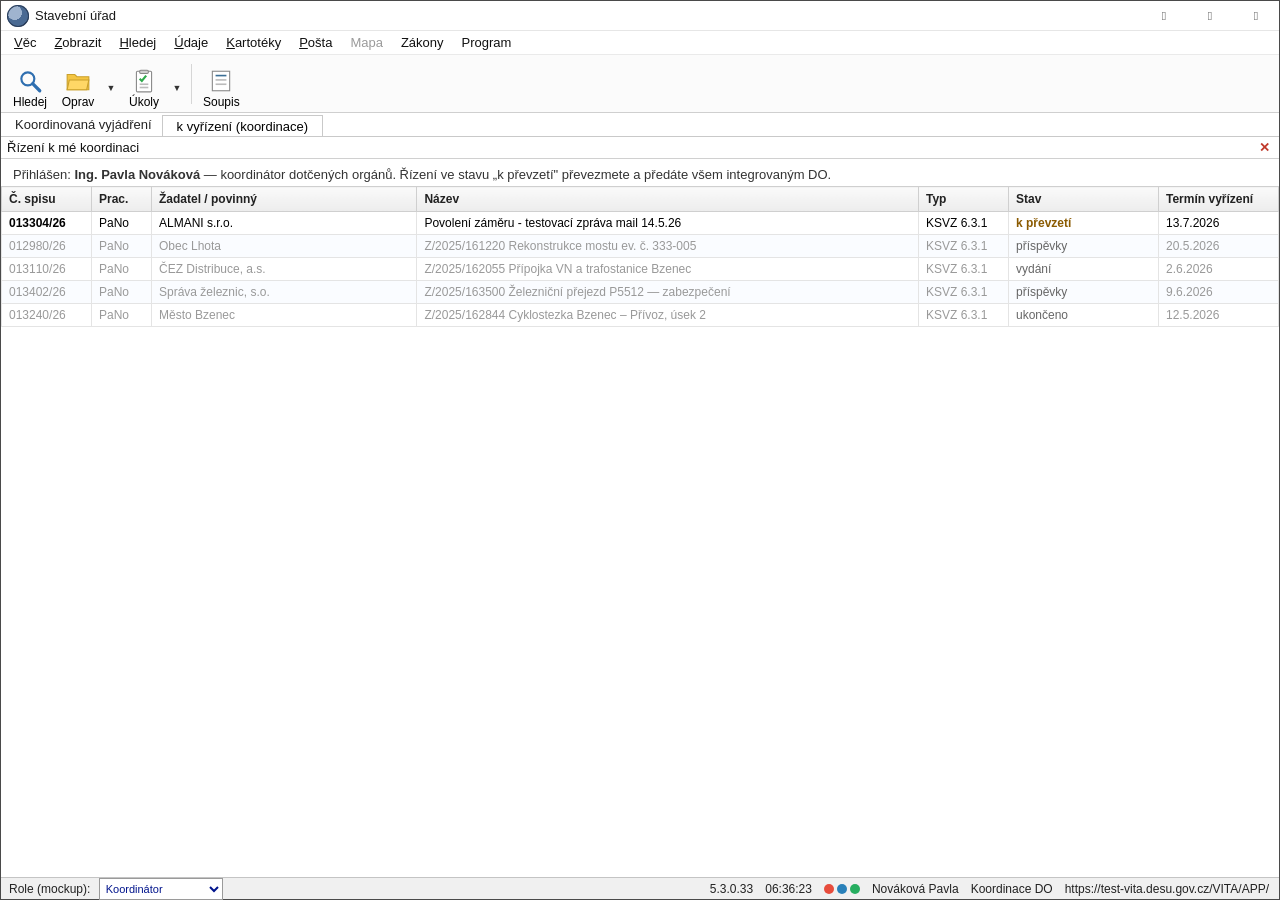
==== pages/koordinator.html @ b45edbf4 "Add files via upload" ====
<!DOCTYPE html>
<html lang="cs">
<head>
<meta charset="UTF-8">
<meta name="viewport" content="width=device-width, initial-scale=1.0">
<title>Koordinovaná vyjádření – přehled (mockup)</title>
<link rel="stylesheet" href="../assets/css/vita.css">
<style>
  .wl-area { flex:1 1 auto; overflow:auto; background:#fff; padding:0; }
  .wl-head { padding:8px 12px 4px; font-size:13px; color:#333; }
  table.grid.wl tbody tr.active { cursor:pointer; }
  table.grid.wl tbody tr.active:hover { background:#eef5fd; }
  table.grid.wl tbody tr.inactive td { color:#999; }
  .wl-stav-k { color:#8a5a00; font-weight:bold; }
  .wl-stav-ke { color:#1f6b1f; font-weight:bold; }
  .wl-stav-ok { color:#1f4e88; font-weight:bold; }
  .wl-stav-x { color:#666; }
</style>
</head>
<body>
<div class="app-window">

  <div class="titlebar">
    <div class="logo"></div>
    <div class="title">Stavební úřad</div>
    <div class="win-controls">
      <button title="Minimalizovat">&#xE921;</button>
      <button title="Maximalizovat">&#xE922;</button>
      <button class="close" title="Zavřít">&#xE8BB;</button>
    </div>
  </div>

  <div class="menubar">
    <div class="menu-item"><u>V</u>ěc</div>
    <div class="menu-item"><u>Z</u>obrazit</div>
    <div class="menu-item"><u>H</u>ledej</div>
    <div class="menu-item"><u>Ú</u>daje</div>
    <div class="menu-item"><u>K</u>artotéky</div>
    <div class="menu-item"><u>P</u>ošta</div>
    <div class="menu-item disabled">Mapa</div>
    <div class="menu-item">Zákony</div>
    <div class="menu-item">Program</div>
  </div>

  <div class="toolbar">
    <div class="tbtn"><svg viewBox="0 0 24 24"><circle cx="10" cy="10" r="6" fill="none" stroke="#2f6fb0" stroke-width="2"/><line x1="14.5" y1="14.5" x2="21" y2="21" stroke="#2f6fb0" stroke-width="3" stroke-linecap="round"/></svg><span class="lbl">Hledej</span></div>
    <div class="tbtn"><svg viewBox="0 0 24 24"><path d="M2 6 h7 l2 2 h11 v12 H2 Z" fill="#f4c542" stroke="#caa02b"/><path d="M4 11 h18 l-2 9 H2 Z" fill="#ffd766" stroke="#caa02b"/></svg><span class="lbl">Oprav</span></div>
    <div class="tb-drop">&#9660;</div>
    <div class="tbtn" title="Úkoly"><svg viewBox="0 0 24 24"><rect x="5" y="3" width="14" height="19" rx="1" fill="#fff" stroke="#888"/><rect x="8" y="2" width="8" height="3" rx="1" fill="#cfcfcf" stroke="#888"/><path d="M8 10 l2 2 4-5" fill="none" stroke="#2faa4c" stroke-width="2"/><line x1="8" y1="15" x2="16" y2="15" stroke="#bbb" stroke-width="1.5"/><line x1="8" y1="18" x2="16" y2="18" stroke="#bbb" stroke-width="1.5"/></svg><span class="lbl">Úkoly</span></div>
    <div class="tb-drop">&#9660;</div>
    <div class="tb-sep"></div>
    <div class="tbtn" title="Soupis"><svg viewBox="0 0 24 24"><rect x="4" y="3" width="16" height="18" fill="#fff" stroke="#888"/><line x1="7" y1="7" x2="17" y2="7" stroke="#3a6e95" stroke-width="1.5"/><line x1="7" y1="11" x2="17" y2="11" stroke="#bbb" stroke-width="1.5"/><line x1="7" y1="15" x2="17" y2="15" stroke="#bbb" stroke-width="1.5"/></svg><span class="lbl">Soupis</span></div>
  </div>

  <div class="tabstrip">
    <div class="crumb">Koordinovaná vyjádření</div>
    <div class="tab active">k vyřízení (koordinace)</div>
  </div>

  <div class="panel-head">
    <div class="ph-title">Řízení k mé koordinaci</div>
    <div class="ph-close" title="Zpět na úvod" onclick="location.href='../index.html'">&#10005;</div>
  </div>

  <div class="wl-area">
    <div class="wl-head" id="wlWho">Přihlášen: koordinátor dotčených orgánů.</div>
    <table class="grid wl">
      <thead><tr>
        <th style="width:90px">Č. spisu</th>
        <th style="width:60px">Prac.</th>
        <th style="min-width:170px">Žadatel / povinný</th>
        <th style="min-width:300px">Název</th>
        <th style="width:90px">Typ</th>
        <th style="width:150px">Stav</th>
        <th style="width:120px">Termín vyřízení</th>
      </tr></thead>
      <tbody id="wlBody"></tbody>
    </table>
  </div>

  <div class="statusbar">
    <div class="sb-left"><span class="role-switch">Role&nbsp;(mockup):&nbsp;<select onchange="vitaRoleSwitch(this.value)"><option value="uradnik">Stavební úředník</option><option value="koordinator" selected>Koordinátor</option><option value="prispevatel">Přispěvatel (PAK)</option><option value="prispevatel2">Přispěvatel 2 (HYG)</option></select></span></div>
    <div class="sb-right">
      <span>5.3.0.33</span>
      <span id="clock">0:00:00</span>
      <span class="sb-dots"><span class="sb-dot" style="background:#e74c3c"></span><span class="sb-dot" style="background:#2980b9"></span><span class="sb-dot" style="background:#27ae60"></span></span>
      <span id="sbCoord">Nováková Pavla</span>
      <span>Koordinace DO</span>
      <span>https://test-vita.desu.gov.cz/VITA/APP/</span>
    </div>
  </div>
</div>

<div class="toast" id="toast"></div>
<script src="../assets/js/vita.js"></script>
<script>
/* stav aktivního řízení ze sdíleného úložiště */
function kvStore(){ try{ var s=localStorage.getItem('vita_kv_state'); if(s) return JSON.parse(s); }catch(e){} return null; }
function kvFaze(){ var o=kvStore(); return (o&&o.faze)||'predano'; }
var USEKY=['PAK','OVZ','ZPF','LES','ODP','ZAV','PAM','HYG','UUP'];
function prispAgg(o){
  var pr=(o&&o.prisp)||{}, removed=(o&&o.removedDO)||[], extra=(o&&o.extraDO)||[];
  var list=USEKY.concat(extra.map(function(d){ return d.usek; }));
  var total=0, podOk=0, done=0, paraf=0;
  list.forEach(function(u){ if(removed.indexOf(u)>=0) return; total++; var p=pr[u]; if(!p) return; if(p.pod==='ok') podOk++; if(p.vyrizeno||p.fikce) done++; if(p.paraf||p.fikce) paraf++; });
  return { allPodOk:(total>0 && podOk===total), allDone:(total>0 && done===total), allParaf:(total>0 && paraf===total) };
}
function aktivniStav(){
  var o=kvStore();
  if(o && o.prerus) return {cls:'wl-stav-k', txt:'výzva'};
  if(o && o.kvVydano) return {cls:'wl-stav-ok', txt:'vydáno'};
  var a=prispAgg(o);
  if(a.allParaf) return {cls:'wl-stav-ok', txt:'vydání'};
  if(a.allPodOk || (o&&o.zahajeniZpusob)) return {cls:'wl-stav-ke', txt:'příspěvky'};
  var f=kvFaze();
  var fi=['zalozeno','predano','prideleno','kontrola','vyjadreni'].indexOf(f);
  return (fi>=2) ? {cls:'wl-stav-ke', txt:'předáno ke kontrole'} : {cls:'wl-stav-k', txt:'k převzetí'};
}

/* přihlášený koordinátor = ten, kterému úředník předal řízení */
var __st = kvStore();
var COORD = (__st && __st.coord) ? __st.coord : 'Ing. Pavla Nováková';
function stripTitle(n){ return n.replace(/^(Ing\.|Mgr\.|Bc\.|JUDr\.|MUDr\.|PhDr\.)\s*/,'').trim(); }
function initials(n){
  var p=stripTitle(n).split(/\s+/);
  function two(w){ return w ? (w.charAt(0).toUpperCase()+(w.charAt(1)||'').toLowerCase()) : ''; }
  return two(p[0])+two(p[1]||'');
}
function surnameFirst(n){ var p=stripTitle(n).split(/\s+/); return p.length>=2 ? (p[p.length-1]+' '+p[0]) : stripTitle(n); }
var PRAC = initials(COORD);
document.getElementById('wlWho').innerHTML='Přihlášen: <b>'+COORD+'</b> — koordinátor dotčených orgánů. Řízení ve stavu „k převzetí" převezmete a předáte všem integrovaným DO.';
document.getElementById('sbCoord').textContent=surnameFirst(COORD);

/* ilustrační (neaktivní) řízení + jedno aktivní (předané úředníkem) */
var ROWS = [
  { aktiv:true,  sp:'013304/26', prac:'PaNo', zad:'ALMANI s.r.o.',        nazev:'Povolení záměru - testovací zpráva mail 14.5.26', typ:'KSVZ 6.3.1', termin:'13.7.2026' },
  { aktiv:false, sp:'012980/26', prac:'PaNo', zad:'Obec Lhota',            nazev:'Z/2025/161220 Rekonstrukce mostu ev. č. 333-005', typ:'KSVZ 6.3.1', stav:'příspěvky', termin:'20.5.2026' },
  { aktiv:false, sp:'013110/26', prac:'PaNo', zad:'ČEZ Distribuce, a.s.',  nazev:'Z/2025/162055 Přípojka VN a trafostanice Bzenec', typ:'KSVZ 6.3.1', stav:'vydání',    termin:'2.6.2026' },
  { aktiv:false, sp:'013402/26', prac:'PaNo', zad:'Správa železnic, s.o.', nazev:'Z/2025/163500 Železniční přejezd P5512 — zabezpečení', typ:'KSVZ 6.3.1', stav:'příspěvky', termin:'9.6.2026' },
  { aktiv:false, sp:'013240/26', prac:'PaNo', zad:'Město Bzenec',          nazev:'Z/2025/162844 Cyklostezka Bzenec – Přívoz, úsek 2', typ:'KSVZ 6.3.1', stav:'ukončeno',  termin:'12.5.2026' }
];

function render(){
  var tb=document.getElementById('wlBody'); tb.innerHTML='';
  ROWS.forEach(function(r){
    var tr=document.createElement('tr');
    if(r.aktiv){
      var s=aktivniStav();
      tr.className='active';
      tr.onclick=function(){ location.href='zahajeni-rizeni.html?role=koordinator&cj=DESU/013304/26&vec='+encodeURIComponent(r.nazev); };
      tr.innerHTML='<td><b>'+r.sp+'</b></td><td>'+PRAC+'</td><td>'+r.zad+'</td><td>'+r.nazev+'</td><td>'+r.typ+'</td>'+
        '<td><span class="'+s.cls+'">'+s.txt+'</span></td><td>'+r.termin+'</td>';
    } else {
      tr.className='inactive';
      tr.innerHTML='<td>'+r.sp+'</td><td>'+PRAC+'</td><td>'+r.zad+'</td><td>'+r.nazev+'</td><td>'+r.typ+'</td>'+
        '<td><span class="wl-stav-x">'+r.stav+'</span></td><td>'+r.termin+'</td>';
    }
    tb.appendChild(tr);
  });
}
render();
</script>
</body>
</html>
---- assets/css/vita.css ----
/* ====== Základní reset a klasický Win32 / VCL vzhled ====== */
  * { box-sizing: border-box; }
  html, body {
    margin: 0; padding: 0;
    height: 100%;
    font-family: "Segoe UI", Tahoma, "MS Sans Serif", sans-serif;
    font-size: 13px;
    color: #000;
    background: #c8c8c8;
    -webkit-font-smoothing: antialiased;
  }

  /* Okno aplikace */
  .app-window {
    display: flex;
    flex-direction: column;
    height: 100vh;
    background: #ffffff;
    border: 1px solid #4a4a4a;
  }

  /* ---- Titulkový pruh (Windows 10 styl: světlý) ---- */
  .titlebar {
    display: flex;
    align-items: center;
    height: 30px;
    background: #ffffff;
    border-bottom: 1px solid #e6e6e6;
    flex: 0 0 auto;
    user-select: none;
  }
  .titlebar .logo {
    width: 22px; height: 22px; margin: 0 6px 0 6px;
    border-radius: 50%;
    background:
      radial-gradient(circle at 35% 35%, #9fb4cf 0 35%, #4a6a93 36% 70%, #2b3f5c 71% 100%);
    box-shadow: inset 0 0 0 1px #2b3f5c;
    cursor: pointer;
  }
  .titlebar .title { font-size: 13px; color: #1a1a1a; }
  .titlebar .win-controls { margin-left: auto; display: flex; }
  .titlebar .win-controls button {
    width: 46px; height: 30px; border: 0; background: transparent;
    font-family: "Segoe MDL2 Assets", "Segoe UI Symbol", sans-serif;
    font-size: 12px; color: #444; cursor: default;
  }
  .titlebar .win-controls button:hover { background: #e5e5e5; }
  .titlebar .win-controls button.close:hover { background: #e81123; color: #fff; }

  /* ---- Menu ---- */
  .menubar {
    display: flex;
    height: 24px;
    background: #ffffff;
    border-bottom: 1px solid #eaeaea;
    flex: 0 0 auto;
    padding-left: 4px;
    user-select: none;
  }
  .menubar .menu-item {
    padding: 3px 9px;
    font-size: 13px;
    color: #111;
    cursor: default;
    line-height: 18px;
  }
  .menubar .menu-item:hover { background: #cde2f7; outline: 1px solid #7da2ce; }
  .menubar .menu-item.disabled { color: #9a9a9a; }
  .menubar .menu-item.disabled:hover { background: transparent; outline: none; }

  /* ---- Toolbar (ikony s popiskem) ---- */
  .toolbar {
    display: flex;
    align-items: flex-end;
    gap: 2px;
    height: 58px;
    background: #fbfbfb;
    border-bottom: 1px solid #cfcfcf;
    padding: 3px 6px 2px 6px;
    flex: 0 0 auto;
    user-select: none;
  }
  .tbtn {
    display: flex; flex-direction: column; align-items: center; justify-content: flex-end;
    min-width: 46px; height: 52px; padding: 2px 4px 1px;
    border: 1px solid transparent;
    background: transparent; cursor: default;
    font-size: 12px; color: #000;
  }
  .tbtn:hover { border-color: #7da2ce; background: #e9f2fb; }
  .tbtn.active { border-color: #b5b5b5; background: #e3e3e3; box-shadow: inset 0 0 0 1px #fff; }
  .tbtn svg { width: 26px; height: 26px; margin-bottom: 2px; }
  .tbtn .lbl { line-height: 12px; }
  .tb-drop {
    width: 16px; height: 52px; align-self: flex-end;
    display: flex; align-items: flex-end; justify-content: center; padding-bottom: 16px;
    border: 1px solid transparent; cursor: default; color: #333; font-size: 9px;
  }
  .tb-drop:hover { border-color: #7da2ce; background: #e9f2fb; }
  .tb-sep { width: 1px; align-self: center; height: 40px; background: #d6d6d6; margin: 0 4px; }

  /* ---- Záložka / drobečková navigace ---- */
  .tabstrip {
    display: flex; align-items: stretch;
    height: 24px; background: #ffffff; flex: 0 0 auto;
    border-bottom: 1px solid #c9c9c9;
    padding-left: 4px; user-select: none;
  }
  .tabstrip .crumb {
    display: flex; align-items: center; padding: 0 10px; font-size: 13px; color: #222;
  }
  .tabstrip .tab {
    display: flex; align-items: center; padding: 0 14px; font-size: 13px;
    background: #eef1f4; border: 1px solid #c9c9c9; border-bottom: 0;
    margin-top: 2px;
  }
  .tabstrip .tab.active { background: #ffffff; }

  /* ---- Panel řízení ---- */
  .panel-head {
    display: flex; align-items: center;
    height: 22px; background: #ffffff; border-bottom: 1px solid #d0d0d0;
    padding: 0 6px; flex: 0 0 auto; user-select: none;
  }
  .panel-head .ph-title { font-size: 13px; color: #111; }
  .panel-head .ph-close {
    margin-left: auto; width: 18px; height: 18px; display: flex; align-items: center; justify-content: center;
    color: #c0392b; cursor: default; font-weight: bold;
  }
  .panel-head .ph-close:hover { background: #f3d6d3; }

  /* ---- Obsah formuláře ---- */
  .form-area {
    flex: 1 1 auto;
    overflow: auto;
    background: #ffffff;
    padding: 14px 18px 18px 14px;
  }

  /* horní řádek spis. zn. */
  .row { display: flex; align-items: center; gap: 6px; margin-bottom: 8px; }
  .lbl-plain { color: #000; }
  .lbl-right { margin-left: auto; }

  input[type=text], select {
    font-family: inherit; font-size: 13px; color: #00148c;
    background: #ffffff; border: 1px solid #7f9db9;
    height: 22px; padding: 0 4px;
  }
  input[type=text]:focus, select:focus { outline: 1px solid #2f6fb0; }
  input.readonly { background: #eef0f2; color: #333; }

  /* tlačítka VCL */
  .btn {
    font-family: inherit; font-size: 13px; color: #000;
    background: linear-gradient(#fdfdfd, #e7e7e7);
    border: 1px solid #8a8a8a; border-radius: 2px;
    min-height: 22px; padding: 1px 10px; cursor: default;
  }
  .btn:hover { background: linear-gradient(#ffffff, #e0ecf8); border-color: #5a87c0; }
  .btn:active { background: #dfe7ef; }
  .btn.sm { min-height: 20px; padding: 0 7px; font-size: 12px; }
  .btn.icon { min-width: 26px; padding: 1px 4px; }
  /* příkazové tlačítko ve stylu předlohy (DSŘ – Zobrazit BPP) */
  .btn-cmd {
    font-family: inherit; font-size: 13px; color: #000;
    background: #e9e9e9; border: 1px solid #adadad; border-radius: 2px;
    padding: 7px 20px; cursor: pointer; line-height: 1;
  }
  .btn-cmd:hover { background: #e5f0fb; border-color: #5a87c0; }
  .btn-cmd:active { background: #d8e6f5; }

  .fld-label-btn {
    width: 132px; text-align: center;
    background: linear-gradient(#fafafa, #e6e6e6);
    border: 1px solid #9a9a9a; border-radius: 2px;
    min-height: 24px; cursor: default; font-size: 13px; color: #000;
    display: flex; align-items: center; justify-content: center; padding: 0 6px;
  }
  .fld-label-btn:hover { background: linear-gradient(#ffffff, #e0ecf8); border-color: #5a87c0; }
  .fld-label-btn u { text-underline-offset: 1px; }

  .fee { font-weight: bold; color: #111; }

  /* tabulka řádků (stavba, zástupci, …) */
  .field-rows { margin-top: 10px; }
  .field-row {
    display: flex; align-items: stretch; gap: 8px; margin-bottom: 7px;
  }
  .field-row .val {
    flex: 1 1 auto; min-height: 24px;
    border: 1px solid #7f9db9; background: #ffffff;
    padding: 2px 6px; display: flex; align-items: center;
    font-size: 13px; color: #00148c; font-weight: bold;
  }
  .field-row .val.empty { color: #777; font-weight: normal; }
  .field-row .val.placeholder { color: #9a9a9a; font-weight: normal; font-style: italic; }

  /* zvýraznění nově integrovaného DO řádku */
  .field-row.do-row .fld-label-btn {
    background: linear-gradient(#eaf4ff, #cfe6fb);
    border-color: #3b7fc4; color: #0b3d6b; font-weight: bold;
  }
  .field-row.do-row .val { border-color: #3b7fc4; cursor: pointer; }
  .field-row.do-row .val:hover { background: #f3f9ff; }

  .do-summary-chips { display: flex; flex-wrap: wrap; gap: 5px; align-items: center; }
  .chip {
    font-size: 11px; font-weight: normal; padding: 1px 7px; border-radius: 9px;
    border: 1px solid; line-height: 15px;
  }
  .chip.req   { background: #fff4e0; border-color: #e0a83c; color: #8a5a00; }
  .chip.ok    { background: #e3f6e3; border-color: #4caa4c; color: #1f6b1f; }
  .chip.cond  { background: #e4eefb; border-color: #4a82c4; color: #1f4e88; }
  .chip.no    { background: #fbe3e3; border-color: #c44a4a; color: #8a1f1f; }
  .chip.none  { background: #f0f0f0; border-color: #aaa; color: #555; }

  /* Termíny */
  h3.section { font-size: 13px; font-weight: bold; margin: 18px 0 8px; }
  .term-row { display: flex; align-items: center; gap: 10px; margin-bottom: 8px; }
  .term-row label { width: 150px; }
  .signature { margin-top: 22px; color: #222; }

  /* ---- Status bar ---- */
  .statusbar {
    display: flex; align-items: center; height: 22px;
    background: #f0f0f0; border-top: 1px solid #c4c4c4;
    font-size: 12px; color: #222; flex: 0 0 auto; user-select: none;
  }
  .statusbar .sb-left { padding: 0 8px; }
  .statusbar .sb-right { margin-left: auto; display: flex; align-items: center; gap: 12px; padding: 0 10px; }
  .statusbar .sb-dots { display: flex; gap: 3px; }
  .statusbar .sb-dot { width: 10px; height: 10px; border-radius: 50%; }

  /* ====== MODÁLNÍ OKNO ====== */
  .overlay {
    position: fixed; inset: 0; background: rgba(0,0,0,.18);
    display: none; align-items: center; justify-content: center; z-index: 50;
  }
  .overlay.show { display: flex; }
  .modal {
    width: 1080px; max-width: 96vw; max-height: 92vh;
    background: #ffffff; border: 1px solid #4a4a4a;
    box-shadow: 0 6px 26px rgba(0,0,0,.35);
    display: flex; flex-direction: column;
  }
  .modal .m-title {
    display: flex; align-items: center; height: 28px;
    background: linear-gradient(#3a6ea5, #2c5380); color: #fff;
    padding: 0 8px; font-size: 13px; user-select: none;
  }
  .modal .m-title .m-x {
    margin-left: auto; width: 22px; height: 20px; display: flex; align-items: center; justify-content: center;
    cursor: default; border-radius: 2px;
  }
  .modal .m-title .m-x:hover { background: #e81123; }
  .modal .m-toolbar {
    display: flex; align-items: center; gap: 6px; padding: 6px 8px;
    border-bottom: 1px solid #d3d3d3; background: #f6f6f6; flex-wrap: wrap;
  }
  .modal .m-body { padding: 0; overflow: auto; flex: 1 1 auto; background:#fff; }
  .modal .m-foot {
    display: flex; align-items: center; gap: 8px; padding: 8px 10px;
    border-top: 1px solid #d3d3d3; background: #f6f6f6;
  }
  .modal .m-foot .legend { display:flex; gap:8px; align-items:center; font-size:11px; color:#444; flex-wrap:wrap; }
  .modal .m-foot .right { margin-left: auto; display: flex; gap: 8px; }

  /* tabulka DO */
  table.grid { width: 100%; border-collapse: collapse; font-size: 12px; }
  table.grid thead th {
    position: sticky; top: 0;
    background: linear-gradient(#fafafa, #ececec);
    border: 1px solid #cfcfcf; border-left: 0;
    padding: 5px 7px; text-align: left; font-weight: bold; color: #222; white-space: nowrap;
  }
  table.grid thead th:first-child { border-left: 1px solid #cfcfcf; }
  table.grid tbody td {
    border: 1px solid #e4e4e4; border-left: 0; padding: 4px 7px; vertical-align: top;
  }
  table.grid tbody td:first-child { border-left: 1px solid #e4e4e4; }
  table.grid tbody tr:nth-child(even) { background: #fafcff; }
  table.grid tbody tr.sel { background: #cde2f7 !important; outline: 1px solid #7da2ce; }
  table.grid tbody tr:hover { background: #eef5fd; }
  table.grid .sub { color: #777; font-size: 11px; }
  .status-badge {
    display: inline-block; font-size: 11px; padding: 1px 8px; border-radius: 9px; border: 1px solid; white-space: nowrap;
  }
  .s-none { background: #f0f0f0; border-color: #aaa; color: #555; }
  .s-sent { background: #fff4e0; border-color: #e0a83c; color: #8a5a00; }
  .s-fiction { background: #f1e7fb; border-color: #9a6fc4; color: #5a2f88; }
  .s-ok   { background: #e3f6e3; border-color: #4caa4c; color: #1f6b1f; }
  .s-cond { background: #e4eefb; border-color: #4a82c4; color: #1f4e88; }
  .s-no   { background: #fbe3e3; border-color: #c44a4a; color: #8a1f1f; }
  .deadline-warn { color: #b8860b; font-weight: bold; }
  .deadline-over { color: #c0392b; font-weight: bold; }

  .doc-link { color: #00148c; text-decoration: underline; cursor: default; }
  .doc-link:hover { color: #0b3d8c; }

  .checkbox { width: 14px; height: 14px; }

  /* malý dialog */
  .mini { width: 760px; }
  .mini .m-body { padding: 12px 14px; }
  .form-grid { display: grid; grid-template-columns: 160px 1fr; gap: 8px 12px; align-items: center; }
  .form-grid label { color: #222; }
  .form-grid input, .form-grid select, .form-grid textarea { width: 100%; }
  .form-grid textarea { font-family: inherit; font-size: 13px; border: 1px solid #7f9db9; min-height: 54px; padding: 4px; color: #00148c; }
  .hint { font-size: 11px; color: #666; margin: 6px 0 0; }
  .suggest-box { border: 1px solid #d7d7d7; max-height: 320px; overflow: auto; }
  .suggest-box .grp { background:#eef2f6; font-weight:bold; padding:4px 8px; font-size:12px; border-top:1px solid #dcdcdc; position:sticky; top:0;}
  .suggest-row { display: flex; align-items: flex-start; gap: 8px; padding: 5px 8px; border-bottom: 1px solid #f0f0f0; }
  .suggest-row:hover { background: #eef5fd; }
  .suggest-row .meta { font-size: 11px; color: #777; }
  .badge-jes { font-size:10px; background:#e3f6e3; border:1px solid #4caa4c; color:#1f6b1f; border-radius:8px; padding:0 6px; margin-left:6px;}
  .badge-zs  { font-size:10px; background:#fff4e0; border:1px solid #e0a83c; color:#8a5a00; border-radius:8px; padding:0 6px; margin-left:6px;}

  .toast {
    position: fixed; bottom: 34px; left: 50%; transform: translateX(-50%);
    background: #323232; color: #fff; padding: 8px 16px; border-radius: 4px; font-size: 12px;
    z-index: 99; opacity: 0; transition: opacity .2s; pointer-events: none;
  }
  .toast.show { opacity: .95; }

  /* ====== STAVBA modál – horizontální záložky ====== */
  .modal.stavba { width: 1180px; height: 664px; }
  .modal.stavba .m-body { display: flex; flex-direction: column; background:#ececec; padding:0; }
  .stavba-row .val { cursor: pointer; }
  .stavba-row .val:hover { background:#f3f9ff; }

  .htabs { display:flex; align-items:flex-end; background:#ececec; padding:6px 8px 0; border-bottom:1px solid #b9b9b9; }
  .htab { padding:4px 12px 4px; font-size:13px; border:1px solid #b9b9b9; border-bottom:0; background:#e0e0e0; margin-right:2px; position:relative; top:1px; cursor:default; }
  .htab:hover { background:#eaeaea; }
  .htab.active { background:#ececec; border-bottom:1px solid #ececec; padding-bottom:5px; }

  .stavba-wrap { flex:1 1 auto; display:flex; min-height:0; background:#ececec; }
  .spine { width:26px; background:#1f6fc9; display:flex; align-items:center; justify-content:center; }
  .spine span { writing-mode: vertical-rl; transform: rotate(180deg); color:#fff; font-size:13px; letter-spacing:.5px; }
  .stavba-panes { flex:1 1 auto; padding:16px 20px; overflow:auto; min-width:0; }
  .pane { height:100%; }

  /* combo boxy (klasické Win) */
  .combo { display:inline-flex; align-items:stretch; height:23px; border:1px solid #7f9db9; background:#fff; vertical-align:middle; }
  .combo input { border:0; outline:0; height:21px; padding:0 5px; font-size:13px; color:#000; background:transparent; min-width:0; width:100%; }
  .combo .cbtn { width:17px; display:flex; align-items:center; justify-content:center; background:linear-gradient(#f4f4f4,#d8d8d8); border-left:1px solid #9fb0c2; font-size:8px; color:#333; flex:0 0 auto; }
  .combo.wide { width:236px; } .combo.xwide { width:300px; }
  .hl { background:#2a6fc9; color:#fff; padding:0 2px; }

  /* místo stavby */
  .misto-grid { display:flex; gap:30px; height:100%; }
  .misto-left { width:430px; flex:0 0 auto; }
  .mrow { display:flex; align-items:center; gap:8px; margin-bottom:9px; }
  .mrow > label { width:42px; color:#000; }
  .mrow .num { width:54px; height:23px; border:1px solid #7f9db9; background:#fff; }
  .mrow .num2 { width:38px; height:23px; border:1px solid #7f9db9; background:#fff; }
  .lbl-cp { color:#000; }
  .misto-right { flex:1 1 auto; display:flex; flex-direction:column; min-width:0; }
  .subtabs { display:flex; }
  .subtab { padding:2px 14px; font-size:13px; border:1px solid #b9b9b9; border-bottom:0; background:#e0e0e0; margin-right:2px; cursor:default; }
  .subtab.active { background:#fff; }
  .parcel-grid { border:1px solid #9fb0c2; background:#fff; flex:1 1 auto; display:flex; flex-direction:column; min-height:230px; }
  .parcel-grid table.grid { flex:0 0 auto; }
  .parcel-grid table.grid thead th { background:linear-gradient(#fafafa,#e9e9e9); }
  .parcel-empty { padding:14px; color:#444; flex:1 1 auto; }
  .parcel-add { display:flex; gap:4px; padding:6px; border-top:1px solid #d6d6d6; background:#f6f6f6; }
  .parcel-add .num { height:21px; border:1px solid #7f9db9; background:#fff; }

  /* rich text editor (Název / Popis) */
  .rt-toolbar { display:flex; align-items:center; gap:2px; background:#f3f3f3; border:1px solid #cfcfcf; padding:3px 6px; }
  .rt-toolbar .rb { min-width:21px; height:20px; display:flex; align-items:center; justify-content:center; border:1px solid transparent; cursor:default; font-size:13px; }
  .rt-toolbar .rb:hover { border-color:#7da2ce; background:#e9f2fb; }
  .rt-toolbar .rsep { width:1px; height:18px; background:#cfcfcf; margin:0 5px; }
  .rt-area { background:#fff; border:1px solid #9fb0c2; border-top:0; min-height:380px; padding:8px 10px; font-size:16px; outline:none; }

  /* DSŘ */
  .dsr-grid { display:grid; grid-template-columns:120px 240px auto; gap:14px 16px; align-items:center; }
  .dsr-grid > label { color:#000; }
  .dsr-grid input { height:23px; border:1px solid #7f9db9; background:#e7eaf0; color:#000; padding:0 5px; font-size:13px; }

  /* vodoprávní evidence (předběžný návrh) */
  .vodo-note { background:#fff8e1; border:1px solid #e6cf8a; padding:7px 10px; font-size:12px; color:#6b5a1f; margin-bottom:14px; }
  .vodo-grid { display:grid; grid-template-columns:200px 300px; gap:10px 16px; align-items:center; }
  .vodo-grid label { color:#000; }
  .vodo-grid input, .vodo-grid select { height:23px; border:1px solid #7f9db9; background:#fff; padding:0 5px; font-size:13px; }

  /* ====== Úvodní obrazovka (seznam zpráv / pracovní seznam) ====== */
  .home-area { flex:1 1 auto; background:#ffffff; display:flex; flex-direction:column; min-height:0; }
  #viewHome { flex:1 1 auto; overflow:auto; }
  #viewMail { flex:1 1 auto; display:flex; flex-direction:column; min-height:0; }
  .home-list { margin:84px 18px 0 16px; }
  .hl-head { display:flex; height:22px; }
  .hl-col { border:1px solid #c9c9c9; border-left:0; padding:2px 7px; font-size:13px;
            background:#f1f1f1; display:flex; align-items:center; color:#111; }
  .hl-col:first-child { border-left:1px solid #c9c9c9; }
  .col-spis   { width:150px; }
  .col-zprava { width:920px; }
  .col-rest   { flex:1 1 auto; }
  .hl-body { border:1px solid #c9c9c9; border-top:0; background:#ededed;
             min-height:240px; padding:14px; font-size:13px; color:#222; }

  /* ====== Rozbalovací a kontextové menu ====== */
  .popup-menu { position:fixed; z-index:200; min-width:236px; background:#fff;
    border:1px solid #b9b9b9; box-shadow:0 5px 16px rgba(0,0,0,.22); padding:5px 0;
    font-size:14px; display:none; }
  .popup-menu.show { display:block; }
  .popup-menu .mi { display:flex; align-items:center; padding:5px 18px; color:#111;
    cursor:default; white-space:nowrap; }
  .popup-menu .mi:hover { background:#cde2f7; }
  .popup-menu .mi .sc { margin-left:24px; color:#888; font-size:12px; }
  .popup-menu .sep { height:1px; background:#e2e2e2; margin:5px 12px; }
  .menubar .menu-item.open { background:#cde2f7; outline:1px solid #7da2ce; }

  /* ====== Záložka obsahu + grid došlé pošty ====== */
  .content-tabs { display:flex; align-items:center; height:24px; background:#fff;
    border-bottom:1px solid #c9c9c9; padding-left:4px; flex:0 0 auto; }
  .content-tabs .ctab { padding:2px 16px; font-size:13px; border:1px solid #c9c9c9;
    border-bottom:0; background:#fff; margin-top:2px; }
  .content-tabs .ctab-x { margin-left:auto; width:22px; height:20px; display:flex;
    align-items:center; justify-content:center; color:#c0392b; cursor:pointer; }
  .content-tabs .ctab-x:hover { background:#f3d6d3; }

  .mail-area { flex:1 1 auto; display:flex; flex-direction:column; min-height:0; background:#fff; }
  .mail-grid-wrap { flex:1 1 auto; overflow:auto; }
  table.mail { width:100%; border-collapse:collapse; font-size:13px; }
  table.mail thead th { position:sticky; top:0; background:#f1f1f1; border:1px solid #c9c9c9;
    border-left:0; padding:3px 8px; text-align:left; font-weight:normal; color:#111; white-space:nowrap; }
  table.mail thead th:first-child { border-left:1px solid #c9c9c9; }
  table.mail tbody td { border-bottom:1px solid #ededed; padding:3px 8px; white-space:nowrap; color:#111; }
  table.mail tbody tr:hover { background:#eef5fd; }
  table.mail tbody tr.sel { background:#1e6fd0; }
  table.mail tbody tr.sel td { color:#fff; border-bottom-color:#1e6fd0; }
  .ssl-arrow { color:#2faa4c; font-weight:bold; }
  table.mail tbody tr.sel .ssl-arrow { color:#cfeccf; }
  .mail-ico { color:#8a8a8a; }

  /* ====== Seznam typů řízení – rozbalovací box pod polem „typ" (otevře „…") ====== */
  .type-tree { position:fixed; z-index:120; display:none; background:#fff;
    border:1px solid #9a9a9a; box-shadow:0 6px 18px rgba(0,0,0,.20);
    padding:5px 8px; font-size:15px; min-width:300px; max-height:60vh; overflow:auto; }
  .type-tree.show { display:block; }
  .trow { padding:1px 8px; white-space:nowrap; line-height:1.45; color:#111; }
  .trow.leaf { cursor:pointer; }
  .trow.leaf:hover { background:#e9f2fb; }
  .trow.muted { color:#9a9a9a; }

  /* ====== Přepínač role (mockup) ve stavovém řádku ====== */
  .role-switch { display:inline-flex; align-items:center; gap:5px; }
  .role-switch select { font-family: inherit; font-size: 11px; padding: 0 2px; border: 1px solid #9a9a9a; background: #fff; }

  /* ====== Koordinované vyjádření – workspace ====== */
  .modal.kv { width: 1120px; }
  .kv-rolebar { display:flex; align-items:center; gap:6px; padding:6px 12px; background:#eef3f9; border-bottom:1px solid #d3d3d3; font-size:12px; color:#244; }
  .kv-rolebar .kv-role-pill { background:#3a6ea5; color:#fff; border-radius:10px; padding:1px 9px; font-weight:bold; }
  .kv-pane { padding:12px 14px; }
  .kv-h-title { font-size:14px; font-weight:bold; color:#1f4e88; margin-bottom:10px; }
  .kv-grid2 { display:grid; grid-template-columns:1fr 1fr; gap:18px; }
  .kv-field { margin-bottom:12px; }
  .kv-field > label { display:block; font-weight:bold; font-size:12px; color:#333; margin-bottom:4px; }
  .kv-hint { font-size:11px; color:#888; margin-top:3px; }
  .kv-field select { font-family:inherit; font-size:13px; padding:2px 4px; border:1px solid #9a9a9a; min-width:230px; }
  .kv-podklady { display:flex; flex-direction:column; gap:3px; font-size:12px; }
  .kv-podklady label { display:flex; align-items:center; gap:6px; font-weight:normal; }
  .kv-lhuty { display:flex; flex-direction:column; gap:6px; }
  .kv-lhuta { display:flex; gap:10px; align-items:center; font-size:12px; background:#fafcff; border:1px solid #e0e6ee; padding:5px 8px; }
  .kv-l-name { min-width:280px; color:#444; }
  .kv-confirm { display:flex; align-items:center; gap:6px; font-size:12px; font-weight:normal; margin-top:8px; }
  .kv-banner { font-size:12px; background:#eef6ee; border:1px solid #bfe0bf; color:#225522; padding:6px 10px; margin:0 0 8px; }
  .kv-banner.prerus { background:#fdeee0; border-color:#e7c08a; color:#8a5a00; }
  .kv-alert { font-size:12px; background:#fbe9e7; border:1px solid #e0a59a; color:#8a2f1f; padding:7px 10px; margin:0 0 8px; display:flex; align-items:center; gap:10px; flex-wrap:wrap; }
  .kv-alert .btn { margin-left:auto; }
  .kv-note { font-size:12px; color:#666; background:#f7f7f4; border:1px dashed #c9c9c0; padding:7px 10px; margin:8px 0 0; }
  .s-paraf { background:#e9eefb; border-color:#6f86c4; color:#33408a; }
  .kv-res-ok { color:#1f6b1f; font-weight:bold; }
  .kv-res-cond { color:#1f4e88; font-weight:bold; }
  .kv-res-no { color:#8a1f1f; font-weight:bold; }
  .kv-res-na { color:#888; font-style:italic; }
  .kv-pod-ok { color:#1f6b1f; font-weight:bold; }
  .kv-pod-no { color:#b21f1f; font-weight:bold; }
  .kv-pod-wait { color:#999; }
  .kv-ext { color:#6a3da0; }

  /* ====== Rozbalovací panely s modrou patkou (záměr / podklady / DO / přispěvatelé) ====== */
  .vpanel { margin-bottom: 8px; }
  .vp-bar { display:flex; align-items:stretch; gap:8px; min-height:24px; cursor:default; }
  .vp-bar-lbl { width:132px; flex:0 0 132px; text-align:center; justify-content:center; background:linear-gradient(#fafafa,#e6e6e6); border:1px solid #9a9a9a; border-radius:2px; color:#000; font-weight:normal; font-size:13px; display:flex; align-items:center; padding:0 6px; }
  .vp-bar:hover .vp-bar-lbl { background:linear-gradient(#ffffff,#e0ecf8); border-color:#5a87c0; }
  .vp-bar-sum { flex:1 1 auto; min-height:24px; border:1px solid #7f9db9; background:#fff; color:#00148c; font-weight:bold; font-size:13px; padding:2px 8px; display:flex; align-items:center; gap:8px; flex-wrap:wrap; }
  .vp-bar:hover .vp-bar-sum { background:#f3f9ff; }
  .vp-exp { display:none; border:1px solid #2c5aa0; }
  .vpanel.open > .vp-bar { display:none; }
  .vpanel.open > .vp-exp { display:block; }
  .vp-row { display:flex; align-items:stretch; background:#ececec; }
  .vp-row > .spine { flex:0 0 26px; cursor:default; }
  .vp-content { flex:1 1 auto; min-width:0; padding:12px 14px; background:#fff; overflow:auto; }
  #vp-zamer .vp-exp .m-body { height:380px; display:flex; flex-direction:column; padding:0; background:#fff; }
  #vp-zamer .vp-exp .spine { cursor:default; }

  /* Podklady (panel) */
  .pod-grids { display:flex; gap:10px; }
  .pod-col { flex:1 1 0; min-width:0; border:1px solid #9fb0c2; background:#fff; min-height:200px; display:flex; flex-direction:column; }
  .pod-col table.grid { flex:0 0 auto; }
  .pod-empty { padding:8px 10px; color:#777; font-size:12px; }
  .pod-hint { font-size:11px; color:#888; margin-top:8px; }
  table.grid tbody tr.sel-multi, table.grid tbody tr.sel-multi:nth-child(even) { background:#1f6fc9 !important; }
  table.grid tbody tr.sel-multi td { color:#fff; }

  /* kontextové menu */
  .ctx-menu { position:fixed; z-index:200; background:#fff; border:1px solid #9a9a9a; box-shadow:0 4px 14px rgba(0,0,0,.18); min-width:190px; font-size:13px; display:none; }
  .ctx-menu.show { display:block; }
  .ctx-menu .ci { padding:5px 14px; cursor:default; white-space:nowrap; }
  .ctx-menu .ci:hover { background:#1f6fc9; color:#fff; }
  .ctx-menu .ci.disabled, .ctx-menu .ci.disabled:hover { color:#aaa; background:#fff; }
  .ctx-menu .cisep { height:1px; background:#e0e0e0; margin:3px 0; }

  /* DO panel (předání + termíny) */
  .pred-row { display:flex; align-items:center; gap:10px; margin-bottom:8px; flex-wrap:wrap; }
  .pred-row > label { width:90px; font-weight:bold; font-size:12px; color:#333; }
  .pred-done { font-size:12px; background:#eef6ee; border:1px solid #bfe0bf; color:#225522; padding:6px 10px; margin-bottom:10px; }
  .pred-done.prerus { background:#fdeee0; border-color:#e7c08a; color:#8a5a00; }

  /* Přispěvatelé panel */
  .prisp-alert { font-size:12px; background:#fbe9e7; border:1px solid #e0a59a; color:#8a2f1f; padding:7px 10px; margin-bottom:8px; display:flex; align-items:center; gap:10px; flex-wrap:wrap; }
  .prisp-alert .btn { margin-left:auto; }
  .prisp-note { font-size:12px; color:#666; background:#f7f7f4; border:1px dashed #c9c9c0; padding:7px 10px; margin-top:8px; }
  .vz-ok { color:#1f6b1f; } .vz-cond { color:#1f4e88; } .vz-no { color:#8a1f1f; font-weight:bold; } .vz-na { color:#888; }
  .ext-flag { color:#6a3da0; font-weight:bold; }

  /* ====== Náhled příspěvku (modal) ====== */
  .pm-head { display:flex; align-items:center; gap:10px; padding:10px 14px 6px; flex-wrap:wrap; }
  .pm-head .pm-usek { font-weight:bold; color:#1f4e88; min-width:42px; }
  .pm-head label { color:#333; }
  .pm-head select { min-width:300px; }
  .pm-zmoc { display:flex; align-items:center; gap:10px; padding:0 14px 8px; }
  .pm-zmoc label { color:#333; min-width:70px; }
  .pm-zmoc input { flex:1 1 auto; }
  .pm-content { min-height:240px; padding:12px 16px; background:#fff; font-size:14px; }
  .pm-content ul { margin:0; padding-left:22px; }
  .pm-content li { min-height:18px; }
  .pm-empty { color:#999; }
  #prispModal .htabs { margin-top:0; }
  #prispModal .m-body { padding:0; background:#fff; }

  /* ====== Koordinátor – stavová lišta + read-only režim ====== */
  .koord-bar { display:flex; align-items:center; gap:12px; flex-wrap:wrap; background:#eef3f9; border:1px solid #2c5aa0; padding:7px 12px; margin-bottom:10px; font-size:13px; }
  .koord-bar .kb-stav { font-weight:bold; }
  .koord-bar .kb-stav.kprevzeti { color:#8a5a00; }
  .koord-bar .kb-stav.kekontrole { color:#1f6b1f; }
  .koord-bar .kb-back { margin-left:auto; color:#1f4e88; cursor:pointer; text-decoration:underline; }
  #rizeniBody.ro-mode input, #rizeniBody.ro-mode select, #rizeniBody.ro-mode textarea, #rizeniBody.ro-mode [contenteditable] { pointer-events:none; background:#f4f4f4; color:#555; }

  /* ====== VITA potvrzovací dialog (message box) ====== */
  .msgbox { width:430px; max-width:92vw; background:#f0f0f0; border:1px solid #6a6a6a; box-shadow:0 10px 34px rgba(0,0,0,.34); font-family:inherit; }
  .msgbox .mb-title { display:flex; align-items:center; height:30px; background:#fff; border-bottom:1px solid #e6e6e6; padding:0 4px 0 10px; }
  .msgbox .mb-title span { flex:1; font-size:13px; color:#000; }
  .msgbox .mb-x { width:30px; height:24px; display:flex; align-items:center; justify-content:center; cursor:default; color:#000; }
  .msgbox .mb-x:hover { background:#e81123; color:#fff; }
  .msgbox .mb-body { display:flex; align-items:center; gap:18px; padding:24px 24px 18px; background:#fff; }
  .msgbox .mb-icon { flex:0 0 auto; width:34px; height:34px; border-radius:50%; border:2px solid #2f6fb0; color:#2f6fb0; font-weight:bold; font-size:22px; display:flex; align-items:center; justify-content:center; }
  .msgbox .mb-text { font-size:15px; color:#000; }
  .msgbox .mb-foot { display:flex; justify-content:center; gap:14px; padding:12px; background:#f0f0f0; }
  .msgbox .mb-btn { min-width:84px; min-height:26px; }

  /* varianta message-boxu se stohovanými tlačítky, vystředěná (Uložit? …) */
  .msgbox.mb-stack { width:300px; }
  .msgbox .mb-title-green { background:#e9f3e9; }
  .msgbox .mb-logo { width:16px; height:16px; border-radius:50%; background:radial-gradient(circle at 30% 30%, #cfe0f5, #2f5a8a); margin-right:8px; flex:0 0 auto; }
  .msgbox .mb-foot-col { display:flex; flex-direction:column; align-items:stretch; gap:8px; padding:18px 22px; background:#f0f0f0; }
  .msgbox .mb-btn-wide { width:100%; min-height:32px; text-align:center; justify-content:center; }
  .msgbox .mb-btn-wide.is-default { outline:1px dotted #555; outline-offset:-4px; }
  .msgbox .mb-gap { height:12px; }

/* ===== Příspěvky – sbalené read-only panely (koordinátor i přispěvatel) ===== */
.others-head { font-weight:bold; color:#333; margin:14px 0 8px; padding-top:10px; border-top:2px solid #d8d8d8; }
.others-head .others-sub { font-weight:normal; color:#777; font-size:12px; }
.opanel { border:1px solid #c9c9c9; margin-bottom:6px; background:#fff; }
.op-bar { display:flex; align-items:center; background:#ececec; cursor:default; }
.op-bar:hover { background:#e4eef9; }
.op-usek { width:120px; flex:0 0 120px; text-align:center; padding:7px 4px; border-right:1px solid #c9c9c9; font-weight:bold; color:#1f4e88; background:#f4f4f4; }
.op-fill { flex:1 1 auto; align-self:stretch; }
.op-prac { flex:0 0 auto; padding:0 16px; color:#333; }
.opanel.open > .op-bar { display:none; }
.op-exp { display:none; align-items:stretch; }
.opanel.open > .op-exp { display:flex; }
.op-exp > .spine { flex:0 0 26px; cursor:default; }
.op-body { flex:1 1 auto; min-width:0; }
.op-fld { display:flex; align-items:center; gap:10px; padding:8px 12px; border-bottom:1px solid #e6e6e6; }
.op-fld > label { font-weight:bold; color:#333; }
.op-usek-lbl { font-weight:bold; color:#1f4e88; min-width:40px; }
.op-fld input[type=text] { flex:1 1 auto; }
.op-fld select { min-width:300px; }
.op-prac-r { margin-left:auto; color:#333; padding-left:12px; white-space:nowrap; }
.op-ro { background:#fcfcfc; min-height:120px; }

/* === Provenance prvků (sdílené) ===
   src-kv  = prvek převzatý do apl. Stavební úřad z apl. Koordinované vyjádření (tlumená tyrkysová)
   src-new = prvek zcela nový (není v SÚ ani v KV) – tlumená jantarová */
.vpanel.src-kv > .vp-bar > .vp-bar-lbl { background:linear-gradient(#f2f8f6,#d8eae4); border-color:#7aac9d; }
.vpanel.src-kv > .vp-bar:hover > .vp-bar-lbl { background:linear-gradient(#ffffff,#cde6df); border-color:#4d8f80; }
.vpanel.src-kv > .vp-bar > .vp-bar-sum { border-color:#7aac9d; color:#1f5e52; }
.vpanel.src-kv > .vp-exp > .vp-row > .spine { background:#4d8f80; }
.vpanel.src-new > .vp-bar > .vp-bar-lbl { background:linear-gradient(#fbf6ea,#eee1c4); border-color:#cbb077; }
.vpanel.src-new > .vp-bar:hover > .vp-bar-lbl { background:linear-gradient(#ffffff,#e7d6a8); border-color:#b8862f; }
.vpanel.src-new > .vp-bar > .vp-bar-sum { border-color:#cbb077; color:#7a5a14; }
.vpanel.src-new > .vp-exp > .vp-row > .spine { background:#b8862f; }
.tag-kv  { background:#e6f1ee; border:1px solid #7aac9d; color:#1f5e52; }
.tag-new { background:#f7eed6; border:1px solid #cbb077; color:#7a5a14; }
.accent-kv  { box-shadow: inset 3px 0 0 #4d8f80; }
.accent-new { box-shadow: inset 3px 0 0 #b8862f; }
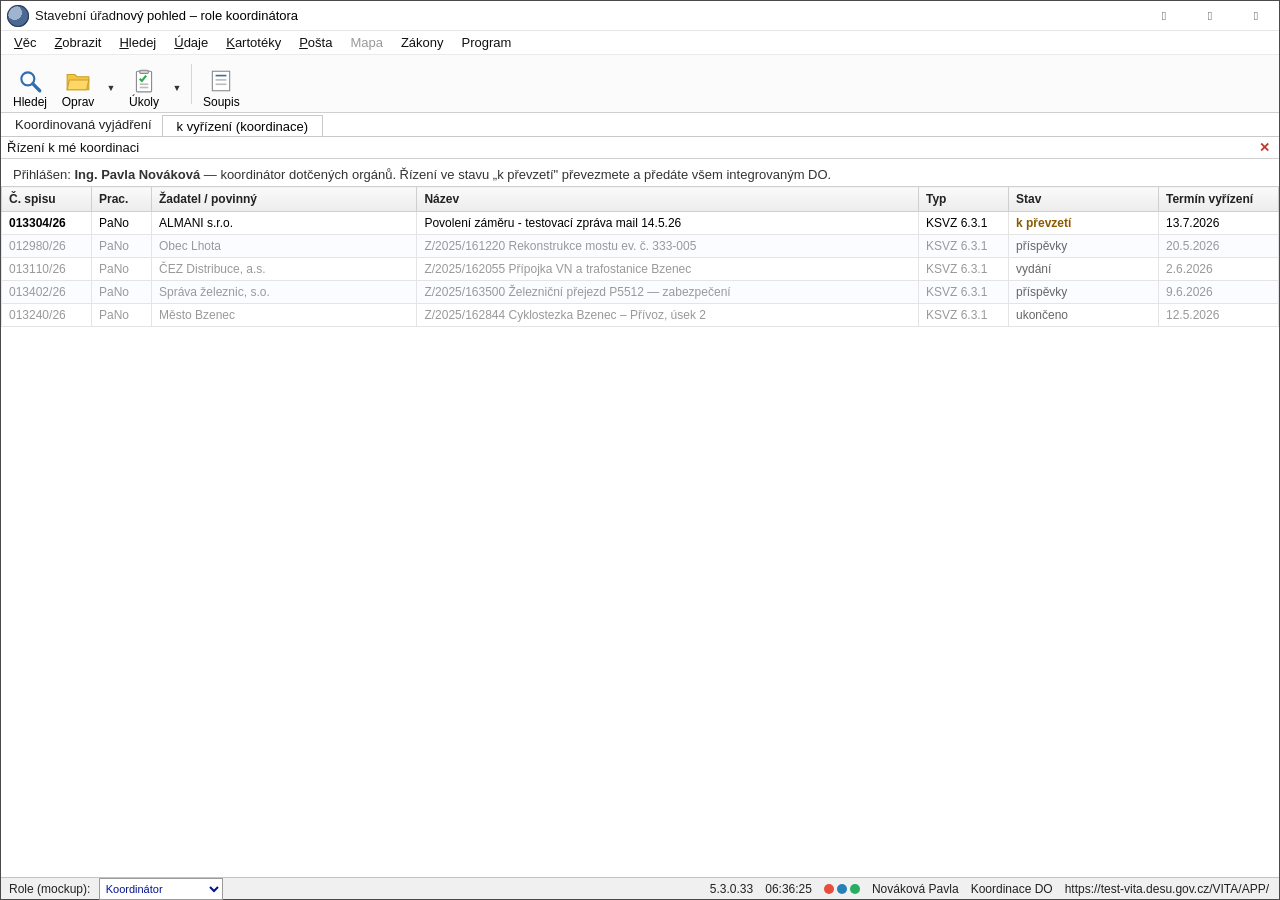
==== commit e34a1459: "Add files via upload" ====
--- a/pages/koordinator.html
+++ b/pages/koordinator.html
@@ -18,11 +18,12 @@
 </style>
 </head>
 <body>
-<div class="app-window">
+<div class="app-window koord-view">
 
   <div class="titlebar">
     <div class="logo"></div>
     <div class="title">Stavební úřad</div>
+    <span class="koord-badge">nový pohled – role koordinátora</span>
     <div class="win-controls">
       <button title="Minimalizovat">&#xE921;</button>
       <button title="Maximalizovat">&#xE922;</button>
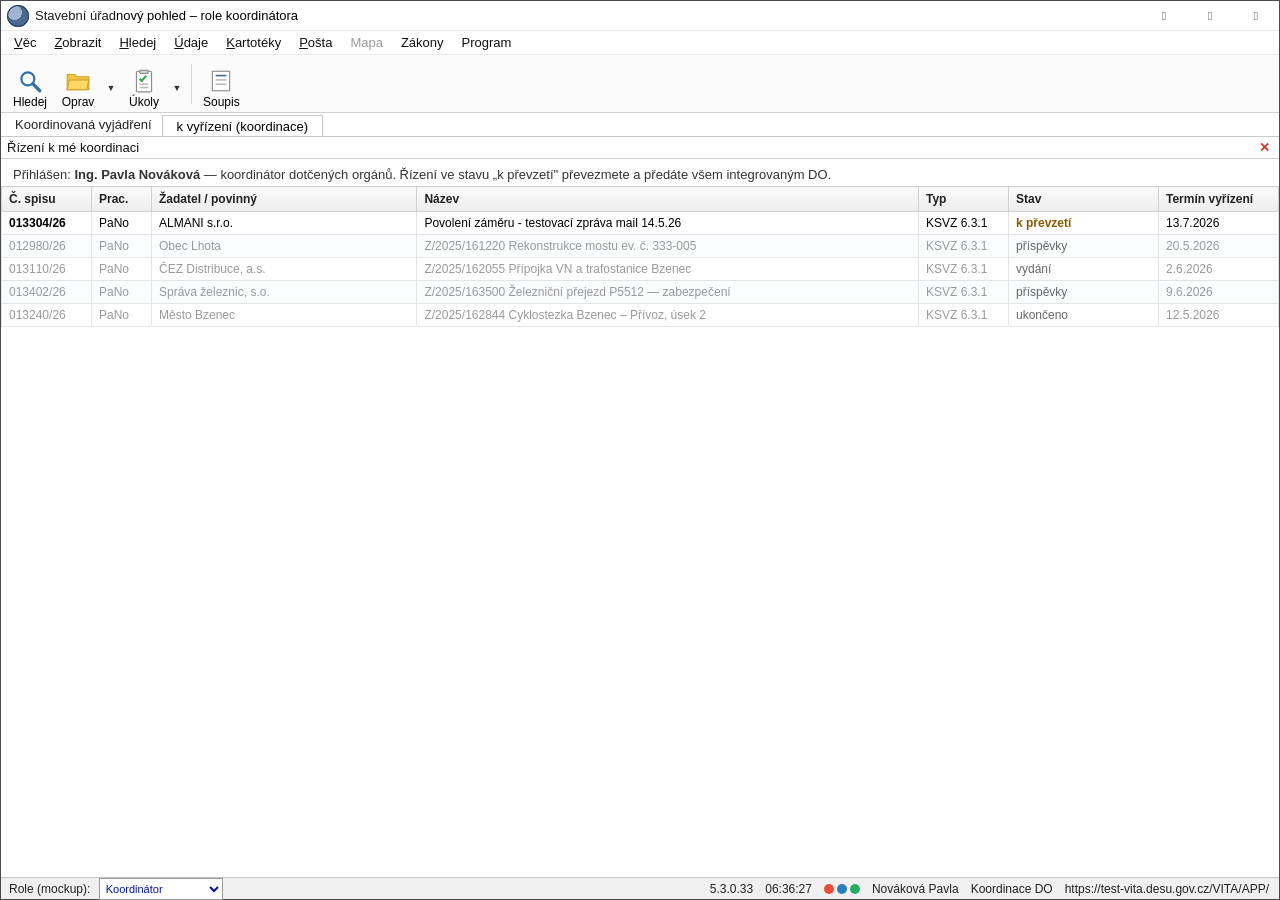
==== commit bee77ad9: "Add files via upload" ====
--- a/pages/koordinator.html
+++ b/pages/koordinator.html
@@ -108,6 +108,7 @@
 }
 function aktivniStav(){
   var o=kvStore();
+  if(o && o.doplneniStav==='kekontrole') return {cls:'wl-stav-w', txt:'kontrola doplnění'};
   if(o && o.prerus) return {cls:'wl-stav-k', txt:'výzva'};
   if(o && o.kvVydano) return {cls:'wl-stav-ok', txt:'vydáno'};
   var a=prispAgg(o);
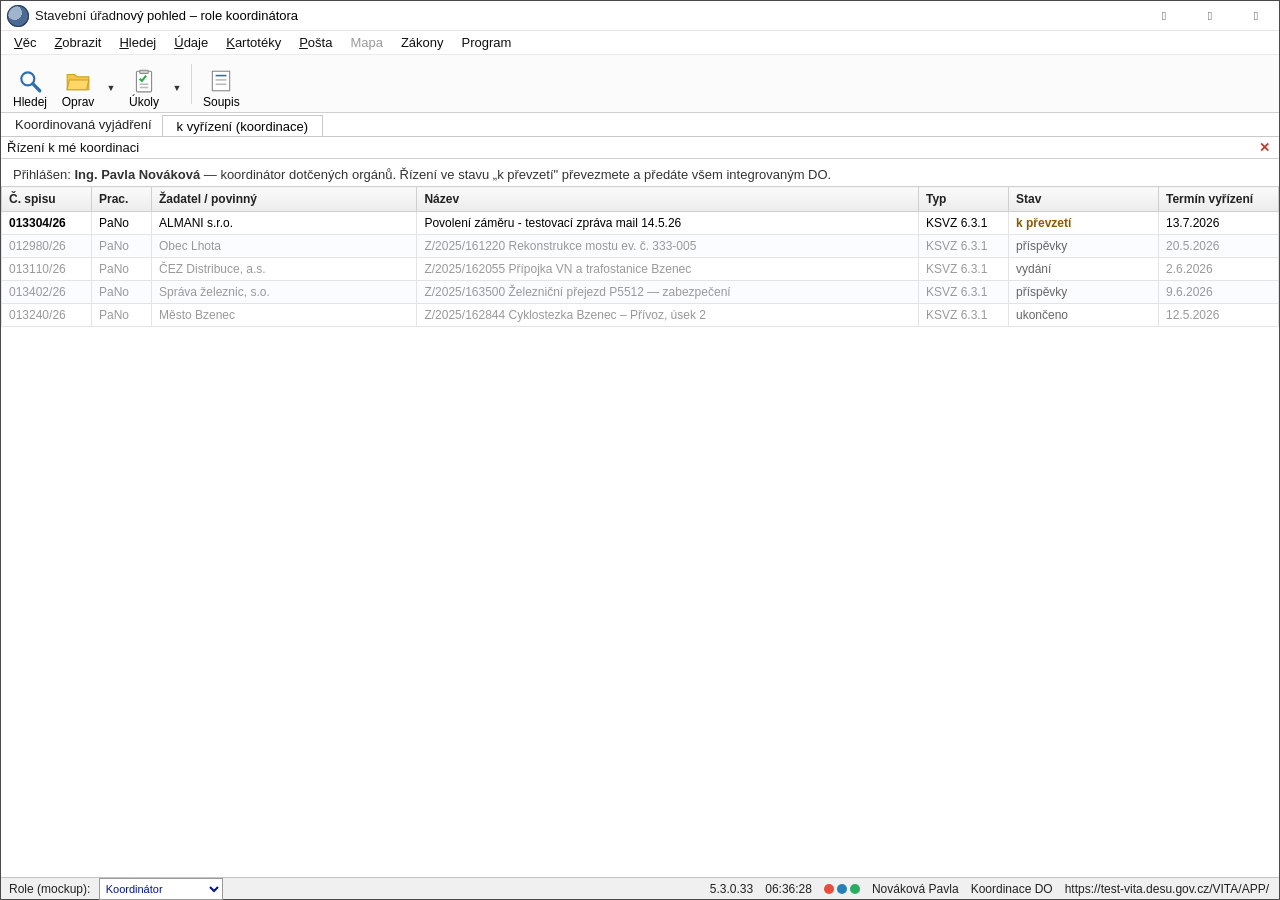
==== commit daa45f52: "Add files via upload" ====
--- a/pages/koordinator.html
+++ b/pages/koordinator.html
@@ -106,9 +106,15 @@
   list.forEach(function(u){ if(removed.indexOf(u)>=0) return; total++; var p=pr[u]; if(!p) return; if(p.pod==='ok') podOk++; if(p.vyrizeno||p.fikce) done++; if(p.paraf||p.fikce) paraf++; });
   return { allPodOk:(total>0 && podOk===total), allDone:(total>0 && done===total), allParaf:(total>0 && paraf===total) };
 }
+function doplneniInfo(o){
+  if(!o || o.doplneniStav!=='kekontrole') return null;
+  var us=o.doplneniUseky||[], pr=o.prisp||{};
+  var pend=us.filter(function(u){ var p=pr[u]||{}; return p.pod!=='ok'; });
+  return pend.length ? {txt:'kontrola doplnění', cls:'wl-stav-w'} : {txt:'doplněno – k obnovení', cls:'wl-stav-ok'};
+}
 function aktivniStav(){
   var o=kvStore();
-  if(o && o.doplneniStav==='kekontrole') return {cls:'wl-stav-w', txt:'kontrola doplnění'};
+  var __d=doplneniInfo(o); if(__d) return {cls:__d.cls, txt:__d.txt};
   if(o && o.prerus) return {cls:'wl-stav-k', txt:'výzva'};
   if(o && o.kvVydano) return {cls:'wl-stav-ok', txt:'vydáno'};
   var a=prispAgg(o);
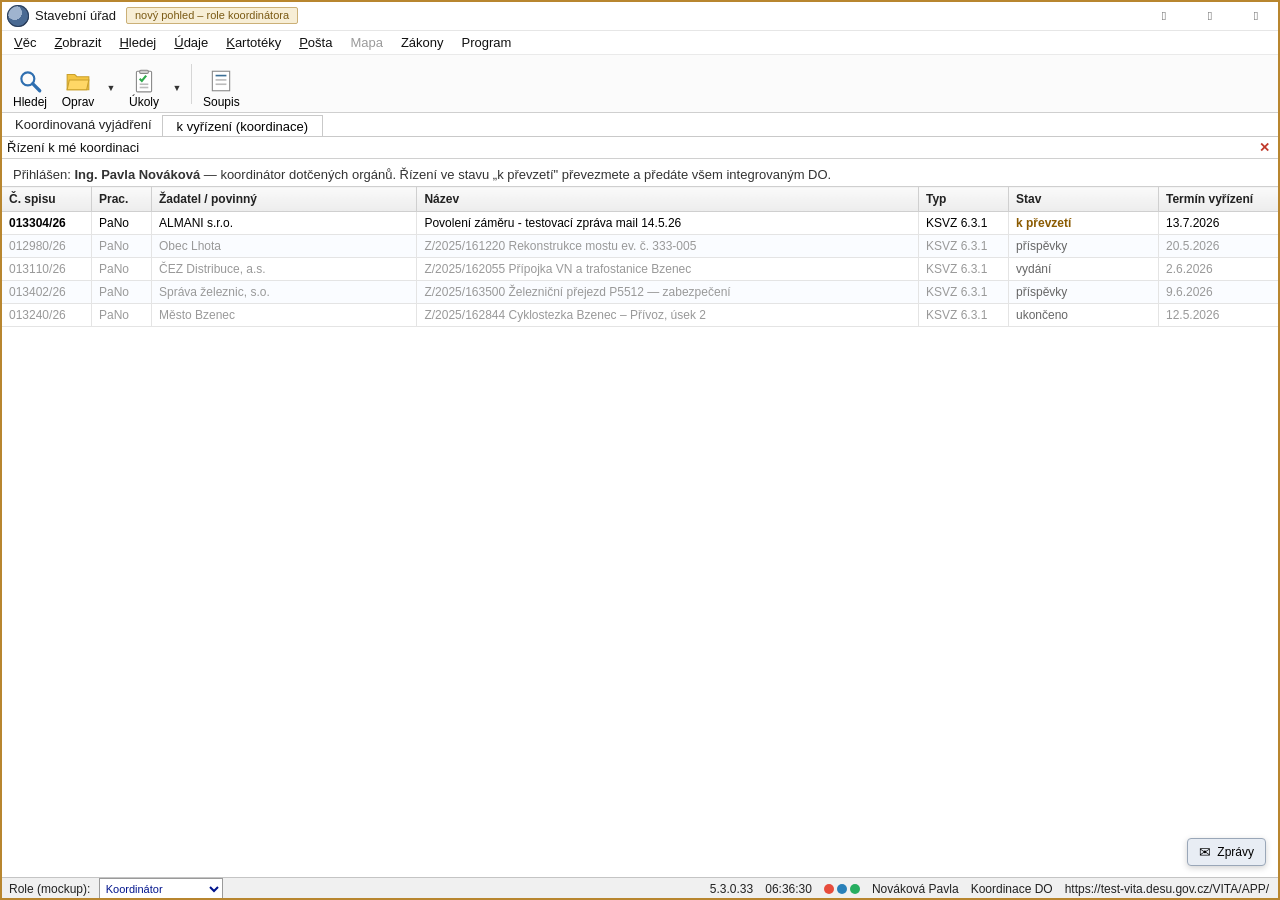
==== commit 4da80e1a: "Add files via upload" ====
--- a/pages/koordinator.html
+++ b/pages/koordinator.html
@@ -168,5 +168,6 @@
 }
 render();
 </script>
+<script>vitaMsgInit('koordinator');</script>
 </body>
 </html>
--- a/assets/css/vita.css
+++ b/assets/css/vita.css
@@ -596,10 +596,10 @@
 /* === Provenance prvků (sdílené) ===
    src-kv  = prvek převzatý do apl. Stavební úřad z apl. Koordinované vyjádření (tlumená tyrkysová)
    src-new = prvek zcela nový (není v SÚ ani v KV) – tlumená jantarová */
-.vpanel.src-kv > .vp-bar > .vp-bar-lbl { background:linear-gradient(#f2f8f6,#d8eae4); border-color:#7aac9d; }
-.vpanel.src-kv > .vp-bar:hover > .vp-bar-lbl { background:linear-gradient(#ffffff,#cde6df); border-color:#4d8f80; }
-.vpanel.src-kv > .vp-bar > .vp-bar-sum { border-color:#7aac9d; color:#1f5e52; }
-.vpanel.src-kv > .vp-exp > .vp-row > .spine { background:#4d8f80; }
+.app-window:not(.koord-view) .vpanel.src-kv > .vp-bar > .vp-bar-lbl { background:linear-gradient(#f2f8f6,#d8eae4); border-color:#7aac9d; }
+.app-window:not(.koord-view) .vpanel.src-kv > .vp-bar:hover > .vp-bar-lbl { background:linear-gradient(#ffffff,#cde6df); border-color:#4d8f80; }
+.app-window:not(.koord-view) .vpanel.src-kv > .vp-bar > .vp-bar-sum { border-color:#7aac9d; color:#1f5e52; }
+.app-window:not(.koord-view) .vpanel.src-kv > .vp-exp > .vp-row > .spine { background:#4d8f80; }
 .vpanel.src-new > .vp-bar > .vp-bar-lbl { background:linear-gradient(#fbf6ea,#eee1c4); border-color:#cbb077; }
 .vpanel.src-new > .vp-bar:hover > .vp-bar-lbl { background:linear-gradient(#ffffff,#e7d6a8); border-color:#b8862f; }
 .vpanel.src-new > .vp-bar > .vp-bar-sum { border-color:#cbb077; color:#7a5a14; }
@@ -608,3 +608,18 @@
 .tag-new { background:#f7eed6; border:1px solid #cbb077; color:#7a5a14; }
 .accent-kv  { box-shadow: inset 3px 0 0 #4d8f80; }
 .accent-new { box-shadow: inset 3px 0 0 #b8862f; }
+
+/* Celý pohled koordinátora = nový (role navíc, v našem pojetí ji nahrazuje stavební úředník).
+   Jemný jantarový rám + štítek; standardní tlačítka a záložky zůstávají beze změny. */
+.app-window.koord-view { outline:2px solid #b8862f; outline-offset:-2px; }
+.koord-badge { display:none; }
+.app-window.koord-view .koord-badge { display:inline-flex; align-items:center; background:#f7eed6; border:1px solid #cbb077; color:#7a5a14; font-size:11px; line-height:1; padding:2px 8px; border-radius:2px; margin-left:10px; font-weight:normal; }
+
+/* Nová položka v kontextovém menu (jantarová = zcela nová funkcionalita) */
+.ci.ci-new { color:#8a5a12; }
+.ci.ci-new:hover { background:#f7eed6; color:#7a5a14; }
+
+/* Stav řízení v žluté info části přispěvatele (jantarová = nová) */
+.ro-row.ri-new { background:#fbf6ea; border-left:3px solid #cbb077; padding-left:6px; }
+.ro-row.ri-new label { color:#8a5a12; }
+.ro-row.ri-new .v { color:#7a5a14; }
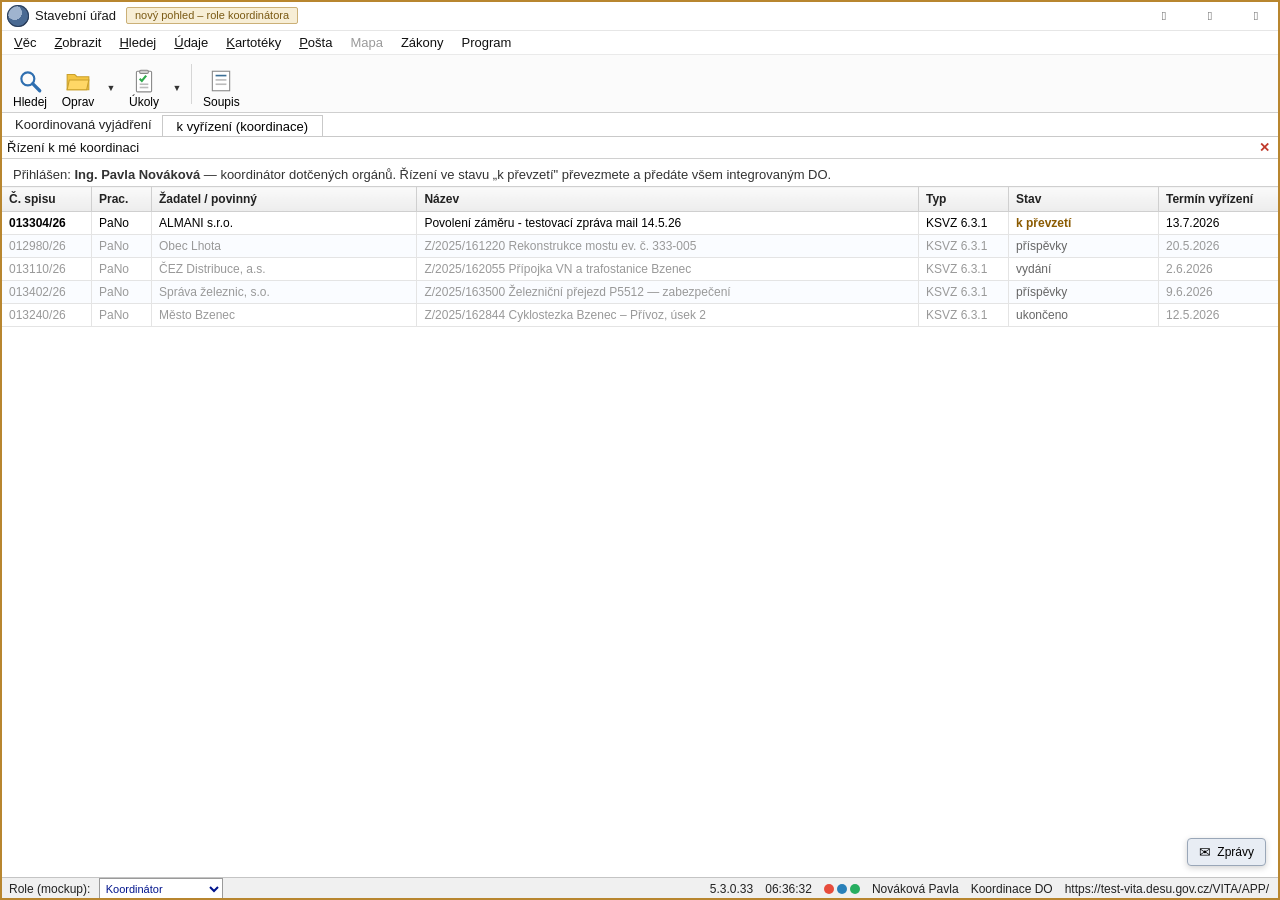
==== commit bb3564ee: "Add files via upload" ====
--- a/pages/koordinator.html
+++ b/pages/koordinator.html
@@ -112,9 +112,16 @@
   var pend=us.filter(function(u){ var p=pr[u]||{}; return p.pod!=='ok'; });
   return pend.length ? {txt:'kontrola doplnění', cls:'wl-stav-w'} : {txt:'doplněno – k obnovení', cls:'wl-stav-ok'};
 }
+function doKontrolaInfo(o){
+  if(!o) return null;
+  var pr=o.prisp||{}, removed=o.removedDO||[];
+  var any=Object.keys(pr).some(function(u){ if(removed.indexOf(u)>=0) return false; var p=pr[u]||{}; return p.extKontrola && !p.extDoc && !p.vyrizeno; });
+  return any ? {txt:'kontrola DO', cls:'wl-stav-k'} : null;
+}
 function aktivniStav(){
   var o=kvStore();
   var __d=doplneniInfo(o); if(__d) return {cls:__d.cls, txt:__d.txt};
+  var __k=doKontrolaInfo(o); if(__k) return {cls:__k.cls, txt:__k.txt};
   if(o && o.prerus) return {cls:'wl-stav-k', txt:'výzva'};
   if(o && o.kvVydano) return {cls:'wl-stav-ok', txt:'vydáno'};
   var a=prispAgg(o);
--- a/assets/css/vita.css
+++ b/assets/css/vita.css
@@ -549,6 +549,7 @@
   .koord-bar .kb-stav.kekontrole { color:#1f6b1f; }
   .koord-bar .kb-back { margin-left:auto; color:#1f4e88; cursor:pointer; text-decoration:underline; }
   #rizeniBody.ro-mode input, #rizeniBody.ro-mode select, #rizeniBody.ro-mode textarea, #rizeniBody.ro-mode [contenteditable] { pointer-events:none; background:#f4f4f4; color:#555; }
+  #rizeniBody.ro-mode #doAssign { pointer-events:auto; background:#fff; color:#222; }
 
   /* ====== VITA potvrzovací dialog (message box) ====== */
   .msgbox { width:430px; max-width:92vw; background:#f0f0f0; border:1px solid #6a6a6a; box-shadow:0 10px 34px rgba(0,0,0,.34); font-family:inherit; }
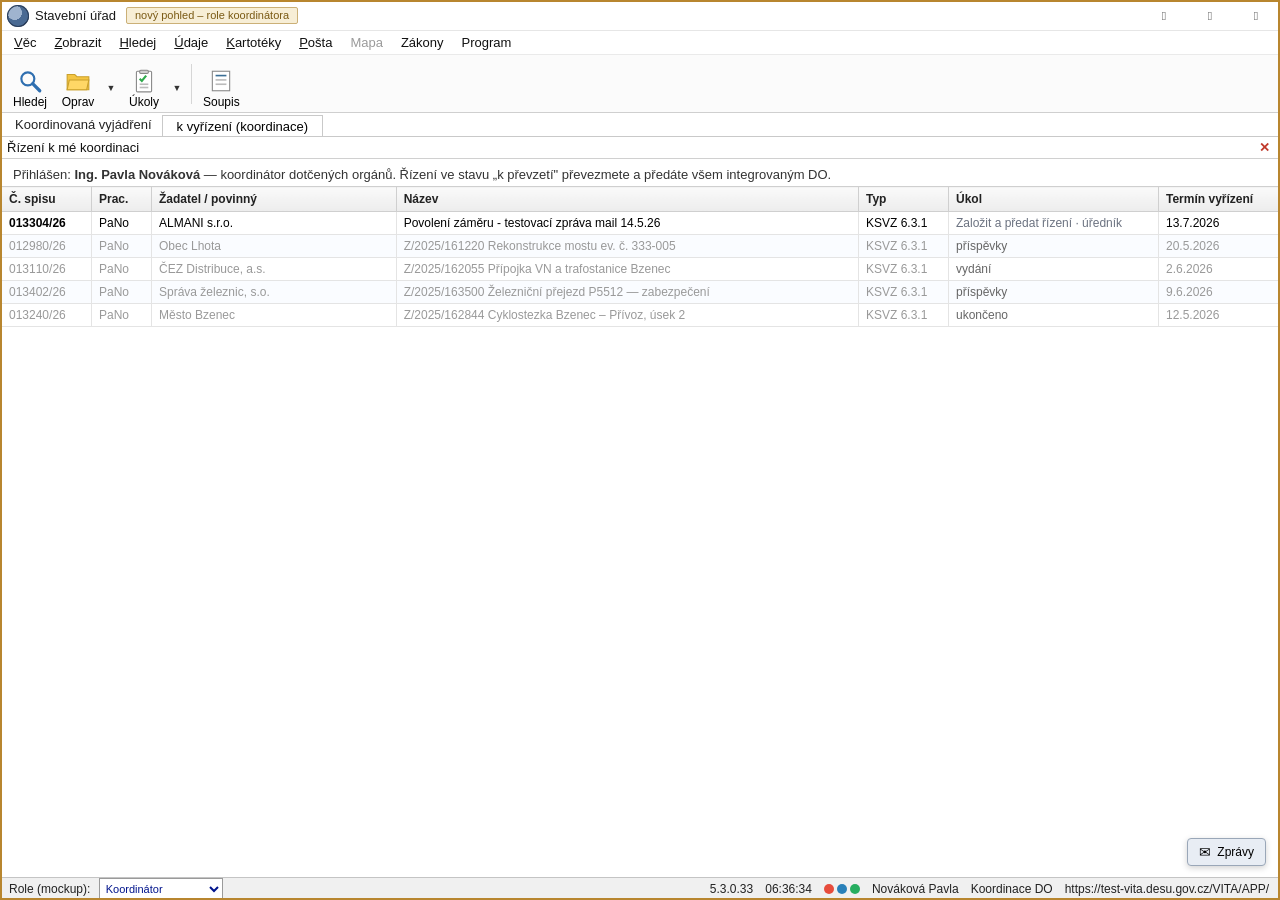
==== commit e0e99416: "Add files via upload" ====
--- a/pages/koordinator.html
+++ b/pages/koordinator.html
@@ -14,6 +14,9 @@
   .wl-stav-k { color:#8a5a00; font-weight:bold; }
   .wl-stav-ke { color:#1f6b1f; font-weight:bold; }
   .wl-stav-ok { color:#1f4e88; font-weight:bold; }
+  .wl-task-act { color:#b8862f; font-weight:bold; }
+  .wl-task-wait { color:#6b7280; }
+  .wl-task-done { color:#1c7a3a; font-weight:bold; }
   .wl-stav-x { color:#666; }
 </style>
 </head>
@@ -72,7 +75,7 @@
         <th style="min-width:170px">Žadatel / povinný</th>
         <th style="min-width:300px">Název</th>
         <th style="width:90px">Typ</th>
-        <th style="width:150px">Stav</th>
+        <th style="width:210px">Úkol</th>
         <th style="width:120px">Termín vyřízení</th>
       </tr></thead>
       <tbody id="wlBody"></tbody>
@@ -160,11 +163,11 @@
   ROWS.forEach(function(r){
     var tr=document.createElement('tr');
     if(r.aktiv){
-      var s=aktivniStav();
+      var uk=vitaUkolView('koordinator');
       tr.className='active';
       tr.onclick=function(){ location.href='zahajeni-rizeni.html?role=koordinator&cj=DESU/013304/26&vec='+encodeURIComponent(r.nazev); };
       tr.innerHTML='<td><b>'+r.sp+'</b></td><td>'+PRAC+'</td><td>'+r.zad+'</td><td>'+r.nazev+'</td><td>'+r.typ+'</td>'+
-        '<td><span class="'+s.cls+'">'+s.txt+'</span></td><td>'+r.termin+'</td>';
+        '<td><span class="'+uk.cls+'">'+uk.txt+'</span></td><td>'+r.termin+'</td>';
     } else {
       tr.className='inactive';
       tr.innerHTML='<td>'+r.sp+'</td><td>'+PRAC+'</td><td>'+r.zad+'</td><td>'+r.nazev+'</td><td>'+r.typ+'</td>'+
--- a/assets/css/vita.css
+++ b/assets/css/vita.css
@@ -550,6 +550,19 @@
   .koord-bar .kb-back { margin-left:auto; color:#1f4e88; cursor:pointer; text-decoration:underline; }
   #rizeniBody.ro-mode input, #rizeniBody.ro-mode select, #rizeniBody.ro-mode textarea, #rizeniBody.ro-mode [contenteditable] { pointer-events:none; background:#f4f4f4; color:#555; }
   #rizeniBody.ro-mode #doAssign { pointer-events:auto; background:#fff; color:#222; }
+  /* KV editor musí zůstat editovatelný v pohledu koordinátora, dokud není podepsáno */
+  #rizeniBody.ro-mode #kvWrap.kv-editable input, #rizeniBody.ro-mode #kvWrap.kv-editable select, #rizeniBody.ro-mode #kvWrap.kv-editable textarea, #rizeniBody.ro-mode #kvWrap.kv-editable [contenteditable] { pointer-events:auto; background:#fff; color:#222; }
+  #rizeniBody.ro-mode #kvWrap.kv-editable input[readonly] { background:#f4f4f4; color:#555; }
+  /* KV – sbalitelná pole sekce */
+  #kvWrap .kv-field > .kv-edit { display:none; }
+  #kvWrap .kv-field.open > .kv-edit { display:block; }
+  #kvWrap .kv-lbl-tog { cursor:pointer; user-select:none; }
+  #kvWrap .kv-lbl-tog:hover { color:#1f4e88; }
+  #kvWrap .kv-field:not(.open) > .kv-lbl-tog { color:#9a9a9a; font-weight:normal; }
+  #kvWrap .kv-add-hint { color:#1f6b1f; font-weight:normal; font-size:11px; margin-left:6px; }
+  #kvWrap .kv-field.open > .kv-lbl-tog .kv-add-hint { display:none; }
+  #kvWrap .kv-field > .kv-lbl-tog::before { content:"\25B8\00a0"; font-size:10px; color:#888; }
+  #kvWrap .kv-field.open > .kv-lbl-tog::before { content:"\25BE\00a0"; }
 
   /* ====== VITA potvrzovací dialog (message box) ====== */
   .msgbox { width:430px; max-width:92vw; background:#f0f0f0; border:1px solid #6a6a6a; box-shadow:0 10px 34px rgba(0,0,0,.34); font-family:inherit; }
@@ -615,6 +628,11 @@
 .app-window.koord-view { outline:2px solid #b8862f; outline-offset:-2px; }
 .koord-badge { display:none; }
 .app-window.koord-view .koord-badge { display:inline-flex; align-items:center; background:#f7eed6; border:1px solid #cbb077; color:#7a5a14; font-size:11px; line-height:1; padding:2px 8px; border-radius:2px; margin-left:10px; font-weight:normal; }
+/* Nově navržená funkcionalita KS (přepínače + plochy) – jantarové (src-new) schéma, oba pohledy */
+.ks-new { border:1.5px solid #cbb077; background:linear-gradient(#fffdf7,#fbf6ea); border-radius:3px; padding:6px 10px 10px; margin:10px 0; }
+.ks-new-tag { display:inline-flex; align-items:center; gap:6px; background:#f7eed6; border:1px solid #cbb077; color:#7a5a14; font-size:11px; line-height:1; padding:3px 8px; border-radius:2px; font-weight:bold; margin-bottom:6px; }
+.ks-new-tag::before { content:"\25C6"; color:#b8862f; }
+.ks-new #tabKV.tab-on, .ks-new #tabPrisp.tab-on { background:#f3e6c4; border-color:#b8862f; }
 
 /* Nová položka v kontextovém menu (jantarová = zcela nová funkcionalita) */
 .ci.ci-new { color:#8a5a12; }
@@ -624,3 +642,11 @@
 .ro-row.ri-new { background:#fbf6ea; border-left:3px solid #cbb077; padding-left:6px; }
 .ro-row.ri-new label { color:#8a5a12; }
 .ro-row.ri-new .v { color:#7a5a14; }
+
+/* ===== dvouosá matice stavů: jednotné barvení worklistů ===== */
+.wl-task-act { color:#b8862f; font-weight:bold; }   /* tvůj úkol (máš míč) */
+.wl-task-wait { color:#6b7280; }                     /* čeká u jiné role */
+.wl-task-done { color:#1c7a3a; font-weight:bold; }   /* hotovo */
+.wl-proc-zah { color:#1f4e88; font-weight:bold; }    /* Zahájení */
+.wl-proc-stan { color:#6b4ea8; font-weight:bold; }   /* Stanoviska / námitky */
+.wl-proc-prer { color:#8a5a00; font-weight:bold; }   /* Přerušeno */
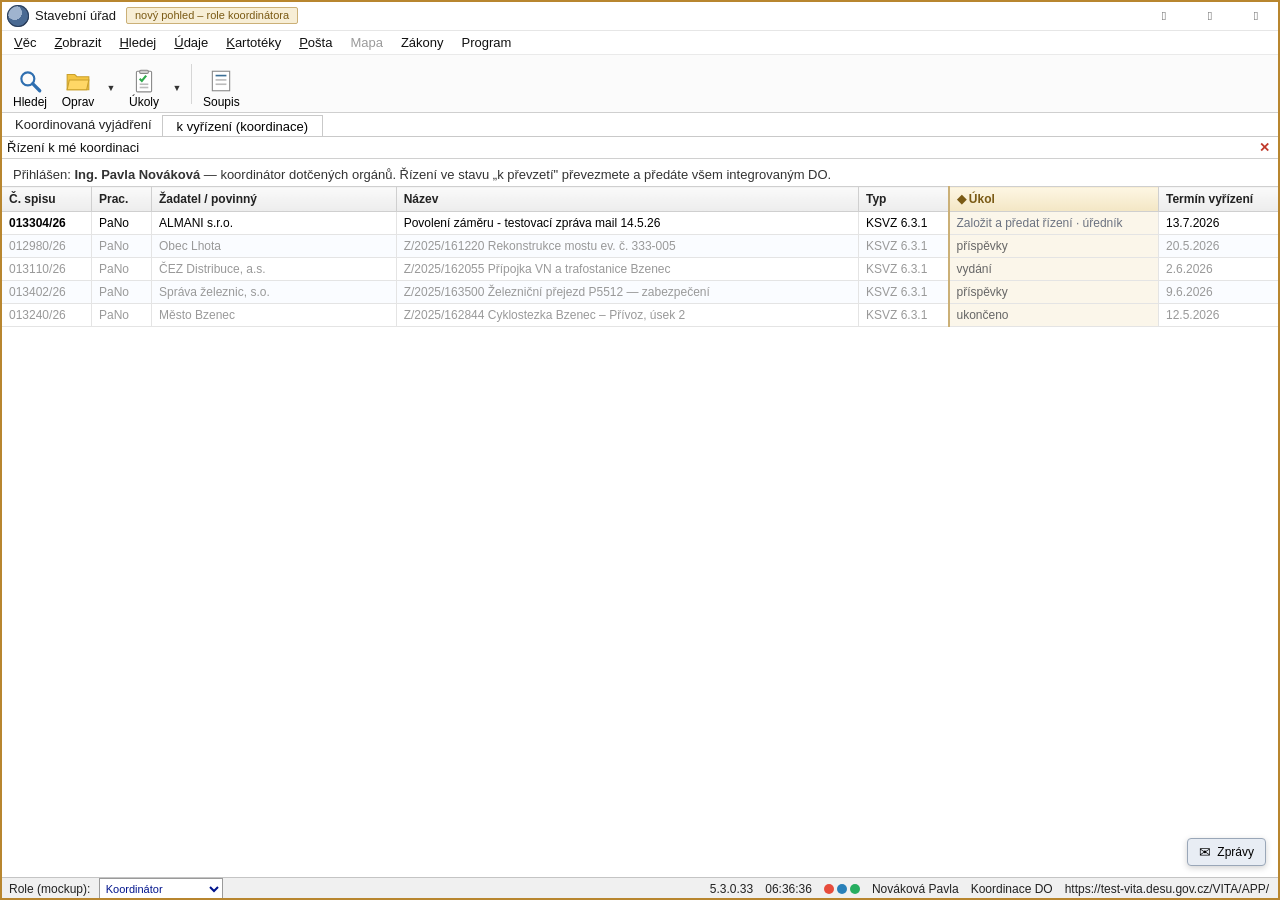
==== commit 54375488: "Add files via upload" ====
--- a/pages/koordinator.html
+++ b/pages/koordinator.html
@@ -17,6 +17,8 @@
   .wl-task-act { color:#b8862f; font-weight:bold; }
   .wl-task-wait { color:#6b7280; }
   .wl-task-done { color:#1c7a3a; font-weight:bold; }
+  table.grid thead th.wl-col-ukol { background:linear-gradient(#fdf6e3,#f3e6c4); color:#7a5a14; border-left:2px solid #cbb077; }
+  table.grid tbody td.wl-col-ukol { background:#fbf6ea; border-left:2px solid #cbb077; }
   .wl-stav-x { color:#666; }
 </style>
 </head>
@@ -75,7 +77,7 @@
         <th style="min-width:170px">Žadatel / povinný</th>
         <th style="min-width:300px">Název</th>
         <th style="width:90px">Typ</th>
-        <th style="width:210px">Úkol</th>
+        <th class="wl-col-ukol" style="width:210px">&#9670; Úkol</th>
         <th style="width:120px">Termín vyřízení</th>
       </tr></thead>
       <tbody id="wlBody"></tbody>
@@ -167,11 +169,11 @@
       tr.className='active';
       tr.onclick=function(){ location.href='zahajeni-rizeni.html?role=koordinator&cj=DESU/013304/26&vec='+encodeURIComponent(r.nazev); };
       tr.innerHTML='<td><b>'+r.sp+'</b></td><td>'+PRAC+'</td><td>'+r.zad+'</td><td>'+r.nazev+'</td><td>'+r.typ+'</td>'+
-        '<td><span class="'+uk.cls+'">'+uk.txt+'</span></td><td>'+r.termin+'</td>';
+        '<td class="wl-col-ukol"><span class="'+uk.cls+'">'+uk.txt+'</span></td><td>'+r.termin+'</td>';
     } else {
       tr.className='inactive';
       tr.innerHTML='<td>'+r.sp+'</td><td>'+PRAC+'</td><td>'+r.zad+'</td><td>'+r.nazev+'</td><td>'+r.typ+'</td>'+
-        '<td><span class="wl-stav-x">'+r.stav+'</span></td><td>'+r.termin+'</td>';
+        '<td class="wl-col-ukol"><span class="wl-stav-x">'+r.stav+'</span></td><td>'+r.termin+'</td>';
     }
     tb.appendChild(tr);
   });
--- a/assets/css/vita.css
+++ b/assets/css/vita.css
@@ -650,3 +650,7 @@
 .wl-proc-zah { color:#1f4e88; font-weight:bold; }    /* Zahájení */
 .wl-proc-stan { color:#6b4ea8; font-weight:bold; }   /* Stanoviska / námitky */
 .wl-proc-prer { color:#8a5a00; font-weight:bold; }   /* Přerušeno */
+
+/* ===== úkolový sloupec = nová KS funkcionalita (jantarová) ===== */
+table.grid thead th.wl-col-ukol { background:linear-gradient(#fdf6e3,#f3e6c4); color:#7a5a14; border-left:2px solid #cbb077; }
+table.grid tbody td.wl-col-ukol { background:#fbf6ea; border-left:2px solid #cbb077; }
